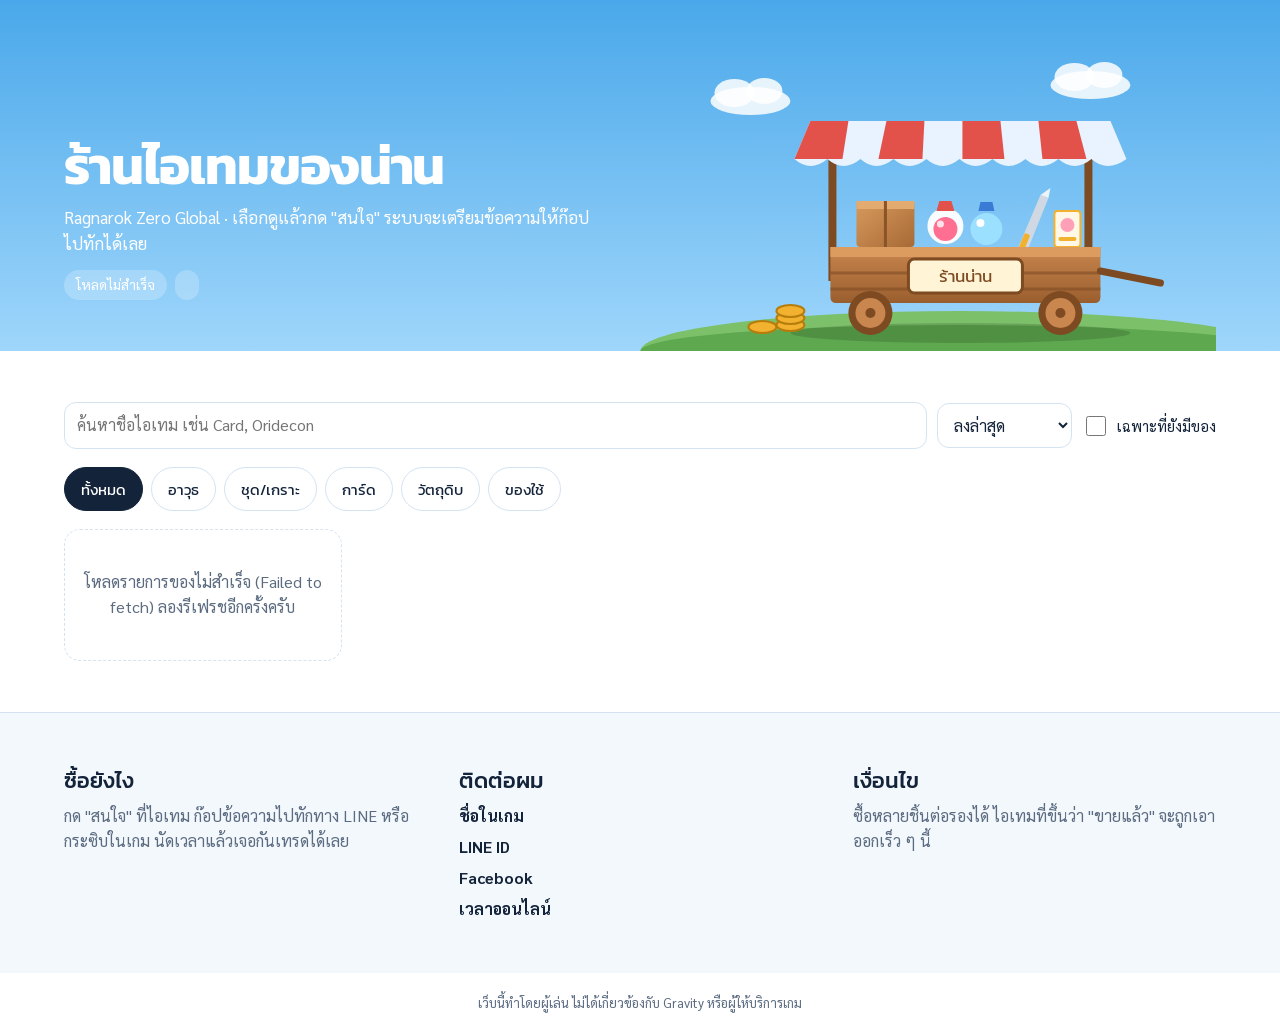
==== index.html @ 88887d54 "Add files via upload" ====
<!DOCTYPE html>
<html lang="th">
<head>
<meta charset="utf-8">
<meta name="viewport" content="width=device-width, initial-scale=1">
<title>ร้านไอเทม RO Zero</title>
<meta name="description" content="ร้านขายไอเทม Ragnarok Zero Global">
<link rel="preconnect" href="https://fonts.googleapis.com">
<link rel="preconnect" href="https://fonts.gstatic.com" crossorigin>
<link href="https://fonts.googleapis.com/css2?family=Kanit:wght@500;700&family=Sarabun:wght@400;600&display=swap" rel="stylesheet">
<link rel="stylesheet" href="style.css">
</head>
<body>
<header class="band hero">
  <div class="wrap">
    <div class="txt">
      <h1 id="shop-name">ร้านไอเทมของน่าน</h1>
      <p>Ragnarok Zero Global · เลือกดูแล้วกด "สนใจ" ระบบจะเตรียมข้อความให้ก๊อปไปทักได้เลย</p>
      <div class="meta"><span id="m-count">กำลังโหลด…</span><span id="m-upd"></span></div>
    </div>
    <div class="scene" aria-hidden="true">
      <svg viewBox="0 0 520 300" preserveAspectRatio="xMidYMax meet">
        <defs>
          <linearGradient id="gw" x1="0" y1="0" x2="0" y2="1"><stop offset="0" stop-color="#c9864e"/><stop offset="1" stop-color="#9a5e2e"/></linearGradient>
          <linearGradient id="gc" x1="0" y1="0" x2="1" y2="1"><stop offset="0" stop-color="#d79a5d"/><stop offset="1" stop-color="#a86a35"/></linearGradient>
          <g id="cloud"><ellipse cx="0" cy="0" rx="40" ry="14" fill="#fff" opacity=".85"/><ellipse cx="-16" cy="-8" rx="20" ry="14" fill="#fff" opacity=".85"/><ellipse cx="14" cy="-10" rx="18" ry="13" fill="#fff" opacity=".85"/></g>
        </defs>
        <use href="#cloud" x="90" y="50"/><use href="#cloud" x="430" y="34" transform="scale(1)"/>
        <ellipse cx="300" cy="300" rx="320" ry="40" fill="#7cc06a"/>
        <ellipse cx="300" cy="300" rx="320" ry="26" fill="#5ea94f"/>
        <ellipse cx="300" cy="282" rx="170" ry="10" fill="#000" opacity=".15"/>
        <!-- awning poles -->
        <rect x="168" y="70" width="8" height="160" fill="#7d4a22"/><rect x="424" y="70" width="8" height="160" fill="#7d4a22"/>
        <!-- awning -->
        <path d="M150 70 L450 70 L466 108 L134 108 Z" fill="#e8f3ff"/>
        <g fill="#e2524a"><path d="M150 70h38l-6 38h-48z"/><path d="M226 70h38l-2 38h-44z"/><path d="M302 70h38l4 38h-42z"/><path d="M378 70h38l10 38h-44z"/></g>
        <path d="M134 108 q16 14 33 0 q16 14 33 0 q16 14 33 0 q16 14 33 0 q16 14 33 0 q16 14 33 0 q16 14 33 0 q16 14 33 0 q16 14 33 0 q16 14 35 0" fill="#e8f3ff"/>
        <!-- goods -->
        <g class="bob">
          <rect x="196" y="150" width="58" height="46" rx="4" fill="url(#gc)"/><path d="M196 150h58v8h-58z" fill="#e3ab70"/><path d="M225 150v46" stroke="#8a5428" stroke-width="3"/>
          <circle cx="285" cy="175" r="18" fill="#ffffff" opacity=".95"/><path d="M276 160h18l-3 -10h-12z" fill="#e2524a"/><circle cx="285" cy="178" r="12" fill="#ff6f91"/><circle cx="280" cy="173" r="3.5" fill="#fff" opacity=".8"/>
          <circle cx="326" cy="178" r="16" fill="#9be0ff"/><circle cx="320" cy="172" r="4" fill="#fff"/><path d="M318 160h16l-2-9h-12z" fill="#3a7bd5"/>
          <path d="M358 196 l22 -52 l8 3 l-20 50z" fill="#cfd8e3"/><path d="M380 144 l8 3 l2 -10z" fill="#eef3f8"/><rect x="352" y="190" width="22" height="6" rx="2" fill="#f2b230" transform="rotate(-68 363 193)"/>
          <rect x="394" y="160" width="26" height="36" rx="3" fill="#fff8e6" stroke="#f2b230" stroke-width="2"/><circle cx="407" cy="174" r="7" fill="#ff9fb8"/><rect x="398" y="186" width="18" height="4" rx="2" fill="#f2b230"/>
        </g>
        <!-- cart body -->
        <path d="M170 196 H440 V246 Q440 252 434 252 H176 Q170 252 170 246 Z" fill="url(#gw)"/>
        <path d="M170 196 H440 V206 H170 Z" fill="#dc9b5f"/>
        <g stroke="#7d4a22" stroke-width="3" opacity=".55"><path d="M170 222H440"/><path d="M170 238H440"/></g>
        <!-- sign -->
        <rect x="248" y="208" width="114" height="34" rx="6" fill="#fff4d6" stroke="#7d4a22" stroke-width="3"/>
        <text x="305" y="231" text-anchor="middle" font-family="Kanit,sans-serif" font-size="17" fill="#7d4a22">ร้านน่าน</text>
        <!-- wheels -->
        <g><circle cx="210" cy="262" r="22" fill="#7d4a22"/><circle cx="210" cy="262" r="15" fill="#c9864e"/><circle cx="210" cy="262" r="5" fill="#7d4a22"/></g>
        <g><circle cx="400" cy="262" r="22" fill="#7d4a22"/><circle cx="400" cy="262" r="15" fill="#c9864e"/><circle cx="400" cy="262" r="5" fill="#7d4a22"/></g>
        <path d="M440 220 L500 232" stroke="#7d4a22" stroke-width="7" stroke-linecap="round"/>
        <!-- coins -->
        <g fill="#f2b230" stroke="#b77d0c" stroke-width="2"><ellipse cx="130" cy="274" rx="14" ry="6"/><ellipse cx="130" cy="267" rx="14" ry="6"/><ellipse cx="130" cy="260" rx="14" ry="6"/><ellipse cx="102" cy="276" rx="14" ry="6"/></g>
      </svg>
    </div>
  </div>
</header>

<main class="band">
  <div class="wrap">
    <div class="tools">
      <label for="q" class="vh">ค้นหาไอเทม</label>
      <input id="q" class="search" type="search" placeholder="ค้นหาชื่อไอเทม เช่น Card, Oridecon">
      <label for="sort" class="vh">เรียงลำดับ</label>
      <select id="sort">
        <option value="new">ลงล่าสุด</option>
        <option value="lo">ราคาต่ำ → สูง</option>
        <option value="hi">ราคาสูง → ต่ำ</option>
        <option value="az">ชื่อ A–Z</option>
      </select>
      <label style="display:flex;gap:8px;align-items:center;min-height:44px;font-size:15px"><input id="avail" type="checkbox" style="width:20px;height:20px;min-height:0"> เฉพาะที่ยังมีของ</label>
    </div>
    <div class="chips" id="chips" role="group" aria-label="หมวดหมู่"></div>
    <p class="count" id="count"></p>
    <div class="grid" id="grid"><div class="empty">กำลังโหลดรายการของ…</div></div>
    <p class="sample" id="sample-note" hidden>ตอนนี้แสดงข้อมูลตัวอย่าง (ยังไม่ได้เชื่อม Google Sheet)</p>
  </div>
</main>

<section class="band how">
  <div class="wrap">
    <div><h2>ซื้อยังไง</h2><p>กด "สนใจ" ที่ไอเทม ก๊อปข้อความไปทักทาง LINE หรือกระซิบในเกม นัดเวลาแล้วเจอกันเทรดได้เลย</p></div>
    <div><h2>ติดต่อผม</h2>
      <ul class="contact">
        <li><b>ชื่อในเกม</b> <span id="c-ign"></span></li>
        <li><b>LINE ID</b> <span id="c-line"></span></li>
        <li><b>Facebook</b> <span id="c-fb"></span></li>
        <li><b>เวลาออนไลน์</b> <span id="c-time"></span></li>
      </ul>
    </div>
    <div><h2>เงื่อนไข</h2><p>ซื้อหลายชิ้นต่อรองได้ ไอเทมที่ขึ้นว่า "ขายแล้ว" จะถูกเอาออกเร็ว ๆ นี้</p></div>
  </div>
</section>

<footer>เว็บนี้ทำโดยผู้เล่น ไม่ได้เกี่ยวข้องกับ Gravity หรือผู้ให้บริการเกม</footer>

<div class="dlg" id="dlg" role="dialog" aria-modal="true" aria-labelledby="d-title">
  <div class="box">
    <h2 id="d-title"></h2>
    <div class="price" id="d-price"></div>
    <label for="d-msg" style="display:block;margin-top:12px;font-size:15px">ข้อความสำหรับทักผู้ขาย</label>
    <textarea id="d-msg"></textarea>
    <p style="margin:0 0 14px;font-size:15px">ส่งไปที่ LINE ID <b id="d-line"></b> หรือกระซิบในเกมหา <b id="d-ign"></b></p>
    <div class="acts">
      <button class="btn ghost" id="d-close" type="button">ปิด</button>
      <button class="btn" id="d-copy" type="button">ก๊อปข้อความ</button>
    </div>
  </div>
</div>
<div class="dlg zoom" id="zoom" role="dialog" aria-label="รูปไอเทม"><img id="zoom-img" alt=""></div>

<script src="config.js"></script>
<script src="common.js"></script>
<script>
{
const { CATS, ICON, esc, fmt, fullName, catName, safeImg, api } = RO;
const SAMPLE = {
  shop: { name: "ร้านไอเทมของน่าน", ign: "NanMerchant", line: "nan.ro.shop", fb: "facebook.com/nan.ro.shop", time: "ทุกวัน 20:00–24:00" },
  items: [
    { id: "10", name: "Andre Card", cat: "card", price: 450000, cur: "z", qty: 1, status: "on", note: "ATK +20" },
    { id: "9", name: "Blade [4]", cat: "weapon", refine: 7, price: 120000, cur: "z", qty: 1, status: "on" },
    { id: "8", name: "Muffler [1]", cat: "armor", refine: 4, price: 95000, cur: "z", qty: 1, status: "on" },
    { id: "7", name: "Oridecon", cat: "mat", price: 22000, cur: "z", qty: 15, status: "on", note: "ราคาต่อชิ้น" },
    { id: "6", name: "White Potion", cat: "use", price: 1100, cur: "z", qty: 200, status: "on", note: "ขั้นต่ำ 50 ขวด" },
    { id: "5", name: "Thief Clothes [1]", cat: "armor", price: 80000, cur: "z", qty: 1, status: "sold" }
  ]
};
const $ = s => document.querySelector(s);
let ITEMS = [], SHOP = {}, cat = "all";

$("#chips").innerHTML = [["all", "ทั้งหมด"], ...CATS].map(([k, l]) => `<button type="button" class="chip" data-c="${k}" aria-pressed="${k === cat}">${l}</button>`).join("");

function fill(data) {
  SHOP = data.shop || {};
  ITEMS = (data.items || []).map(i => ({ ...i, id: String(i.id), price: Number(i.price) || 0, qty: Number(i.qty) || 0 }));
  if (SHOP.name) { $("#shop-name").textContent = SHOP.name; document.title = SHOP.name; }
  $("#c-ign").textContent = SHOP.ign || "–"; $("#c-line").textContent = SHOP.line || "–";
  $("#c-fb").textContent = SHOP.fb || "–"; $("#c-time").textContent = SHOP.time || "–";
  $("#m-count").textContent = ITEMS.filter(i => i.status === "on").length + " รายการพร้อมขาย";
  const last = ITEMS.map(i => i.added).filter(Boolean).sort().pop();
  $("#m-upd").textContent = last ? "อัปเดต " + new Date(last).toLocaleDateString("th-TH", { day: "numeric", month: "short", year: "numeric" }) : "";
  $("#m-upd").hidden = !last;
  render();
}

function render() {
  const q = $("#q").value.trim().toLowerCase(), av = $("#avail").checked, s = $("#sort").value;
  const list = ITEMS.filter(i => (cat === "all" || i.cat === cat) && (!av || i.status === "on") && (!q || (i.name + " " + (i.note || "")).toLowerCase().includes(q)));
  list.sort((a, b) => (a.status === "sold") - (b.status === "sold") || (s === "lo" ? a.price - b.price : s === "hi" ? b.price - a.price : s === "az" ? a.name.localeCompare(b.name) : (Number(b.id) || 0) - (Number(a.id) || 0)));
  $("#count").textContent = "แสดง " + list.length + " จาก " + ITEMS.length + " รายการ";
  $("#grid").innerHTML = list.length ? list.map(i => {
    const sold = i.status === "sold", img = safeImg(i.image);
    return `<article class="item${sold ? " sold" : ""}">
      <div class="ico">${ICON[i.cat] || ICON.use}</div>
      <h3>${esc(fullName(i))}</h3>
      <div class="sub">${esc(catName(i.cat))} · มี ${esc(i.qty)} ชิ้น</div>
      ${i.note ? `<p class="note">${esc(i.note)}</p>` : ""}
      ${img ? `<img class="shot" src="${esc(img)}" alt="รูปไอเทม ${esc(i.name)}" loading="lazy" data-zoom="${esc(img)}">` : ""}
      <div class="row"><span class="price">${esc(fmt(i.price, i.cur))}</span>${sold ? '<span class="tag">ขายแล้ว</span>' : `<button class="btn" type="button" data-id="${esc(i.id)}">สนใจ</button>`}</div>
    </article>`;
  }).join("") : `<div class="empty">${ITEMS.length ? "ไม่พบไอเทมที่ค้นหา ลองเปลี่ยนคำค้นหรือหมวดดูครับ" : "ตอนนี้ยังไม่มีของวางขาย แวะมาใหม่นะครับ"}</div>`;
}

const dlg = $("#dlg"), zoom = $("#zoom"); let lastFocus = null;
function openBuy(id) {
  const i = ITEMS.find(x => x.id === id); if (!i) return; lastFocus = document.activeElement;
  $("#d-title").textContent = fullName(i); $("#d-price").textContent = fmt(i.price, i.cur);
  $("#d-msg").value = `สวัสดีครับ สนใจ ${fullName(i)} ราคา ${fmt(i.price, i.cur)} ยังมีอยู่ไหมครับ สะดวกเทรดตอนไหนครับ`;
  $("#d-line").textContent = SHOP.line || "–"; $("#d-ign").textContent = SHOP.ign || "–"; $("#d-copy").textContent = "ก๊อปข้อความ";
  dlg.classList.add("open"); $("#d-copy").focus();
}
function closeAll() { dlg.classList.remove("open"); zoom.classList.remove("open"); lastFocus && lastFocus.focus(); }

$("#chips").addEventListener("click", e => { const b = e.target.closest(".chip"); if (!b) return; cat = b.dataset.c; document.querySelectorAll(".chip").forEach(c => c.setAttribute("aria-pressed", c === b)); render(); });
$("#grid").addEventListener("click", e => {
  const b = e.target.closest("[data-id]"); if (b) return openBuy(b.dataset.id);
  const z = e.target.closest("[data-zoom]"); if (z) { lastFocus = z; $("#zoom-img").src = z.dataset.zoom; zoom.classList.add("open"); }
});
$("#q").addEventListener("input", render); $("#sort").addEventListener("change", render); $("#avail").addEventListener("change", render);
$("#d-close").addEventListener("click", closeAll);
[dlg, zoom].forEach(d => d.addEventListener("click", e => { if (e.target === d || d === zoom) closeAll(); }));
document.addEventListener("keydown", e => { if (e.key === "Escape") closeAll(); });
$("#d-copy").addEventListener("click", async () => { const t = $("#d-msg"); try { await navigator.clipboard.writeText(t.value); $("#d-copy").textContent = "ก๊อปแล้ว ✓"; } catch (_) { t.select(); $("#d-copy").textContent = "กด Ctrl+C เพื่อก๊อป"; } });

if (!window.API_URL) { $("#sample-note").hidden = false; fill(SAMPLE); }
else api().then(fill).catch(err => {
  $("#m-count").textContent = "โหลดไม่สำเร็จ";
  $("#grid").innerHTML = `<div class="empty">โหลดรายการของไม่สำเร็จ (${esc(err.message)}) ลองรีเฟรชอีกครั้งครับ</div>`;
});
}
</script>
</body>
</html>
---- style.css ----
/* VOICE everyday, a friendly player's shop
   IDEA a merchant's vending cart in town: sign board, crates of goods, price tags
   PICTURE sky band with a drawn merchant cart; the item list is the main content
   COLOUR sky blue field, white surface, deep navy ink, sunflower gold accent for prices
   TYPE Kanit display + Sarabun text (Thai)
   LAYOUT laptop: band with title left + cart scene; list grid beneath. phone: stacked */
:root{color-scheme:light dark;--bg:light-dark(#ffffff,#0d1a2b);--ink:light-dark(#13233a,#eaf2fb);--soft:light-dark(#5b6b80,#9fb2c8);--sky:light-dark(#4aa8ea,#173a5c);--sky2:light-dark(#9fd6fb,#24547f);--card:light-dark(#f3f8fd,#132539);--line:light-dark(#d5e3f1,#24405e);--gold:#f2b230;--gold-ink:light-dark(#8a5a00,#ffd27a);--sold:light-dark(#c9d3de,#3a4b60);--ok:light-dark(#137a3a,#6fdc98);--bad:light-dark(#b3261e,#ff8a80)}
*{box-sizing:border-box;min-width:0}
html,body{margin:0}
body{background:var(--bg);color:var(--ink);font:16px/1.55 Sarabun,"Noto Sans Thai",system-ui,sans-serif;overflow-x:clip}
h1,h2,h3,.btn,.chip{font-family:Kanit,Sarabun,system-ui,sans-serif}
img{max-width:100%}
.vh{position:absolute;left:-9999px}
.band{padding-block:clamp(24px,4vw,56px);padding-left:max(5vw,16px);padding-right:max(5vw,16px)}
.wrap{max-width:1240px;margin:0 auto}
.hero{background:linear-gradient(var(--sky),var(--sky2));color:#fff;padding-bottom:0}
.hero .wrap{display:grid;grid-template-columns:minmax(0,1fr) minmax(0,1.1fr);gap:24px;align-items:end}
.hero h1{font-size:clamp(34px,5vw,52px);line-height:1.05;letter-spacing:-.02em;margin:0 0 10px;text-wrap:balance}
.hero p{margin:0 0 8px;font-size:17px;max-width:34em}
.hero .txt{padding-bottom:clamp(24px,4vw,56px)}
.meta{display:flex;flex-wrap:wrap;gap:8px;margin-top:14px}
.meta span{background:rgb(255 255 255/.22);border-radius:999px;padding:4px 12px;font-size:14px;white-space:nowrap}
.scene{position:relative;height:clamp(200px,26vw,300px)}
.scene svg{position:absolute;inset:0;width:100%;height:100%}
.tools{display:flex;flex-wrap:wrap;gap:10px;align-items:center;margin-bottom:18px}
input,select,textarea{font:inherit;font-size:16px;padding:10px 12px;border:1.5px solid var(--line);border-radius:12px;background:var(--bg);color:var(--ink);min-height:44px}
.search{flex:1 1 240px}
input:focus,select:focus,textarea:focus,.chip:focus-visible,.btn:focus-visible{outline:3px solid var(--gold);outline-offset:2px}
.chips{display:flex;flex-wrap:wrap;gap:8px;margin-bottom:18px}
.chip{border:1.5px solid var(--line);background:var(--bg);color:var(--ink);border-radius:999px;padding:8px 16px;font-size:15px;min-height:44px;cursor:pointer}
.chip:hover{border-color:var(--sky)}
.chip[aria-pressed=true]{background:var(--ink);color:var(--bg);border-color:var(--ink)}
.count{color:var(--soft);font-size:14px;margin:0 0 12px}
.grid{display:grid;grid-template-columns:repeat(auto-fill,minmax(250px,1fr));gap:14px}
.item{background:var(--card);border:1px solid var(--line);border-radius:16px;padding:16px;display:grid;grid-template-columns:56px minmax(0,1fr);gap:4px 14px;align-content:start}
.item.sold{opacity:.6}
.ico{grid-row:span 2;width:56px;height:56px;border-radius:14px;background:var(--bg);border:1px solid var(--line);display:grid;place-items:center;overflow:hidden}
.ico svg{width:38px;height:38px}
.shot{grid-column:1/-1;margin-top:8px;border-radius:10px;border:1px solid var(--line);background:#000;max-height:220px;width:100%;object-fit:contain;cursor:zoom-in}
.item h3{margin:0;font-size:18px;line-height:1.25;font-weight:500}
.item .sub{font-size:14px;color:var(--soft)}
.item .note{grid-column:1/-1;font-size:15px;margin:6px 0 0}
.row{grid-column:1/-1;display:flex;flex-wrap:wrap;justify-content:space-between;align-items:center;gap:10px;margin-top:10px;padding-top:12px;border-top:1px dashed var(--line)}
.price{font-family:Kanit,sans-serif;font-weight:700;font-size:22px;color:var(--gold-ink);white-space:nowrap}
.tag{font-size:13px;border-radius:6px;padding:2px 8px;background:var(--sold);color:var(--ink);white-space:nowrap}
.btn{font-size:15px;border:0;border-radius:12px;padding:10px 16px;min-height:44px;background:var(--gold);color:#2a1a00;cursor:pointer;font-weight:500}
.btn:hover{filter:brightness(1.06)}
.btn:disabled{background:var(--sold);cursor:default;color:var(--soft)}
.btn.ghost{background:transparent;border:1.5px solid var(--line);color:var(--ink)}
.btn.small{min-height:36px;padding:6px 12px;font-size:14px}
.empty{padding:40px 16px;text-align:center;color:var(--soft);border:1.5px dashed var(--line);border-radius:16px}
.how{background:var(--card);border-top:1px solid var(--line)}
.how .wrap{display:grid;grid-template-columns:repeat(auto-fit,minmax(220px,1fr));gap:20px 32px}
.how h2{font-size:22px;margin:0 0 6px;font-weight:500}
.how p{margin:0;color:var(--soft)}
.contact{display:grid;gap:6px;margin:0;padding:0;list-style:none}
.contact b{display:inline-block;min-width:6.5em}
footer{padding:20px max(5vw,16px);font-size:13px;color:var(--soft);text-align:center}
.dlg{position:fixed;inset:0;background:rgb(5 15 30/.6);display:none;place-items:center;padding:16px;z-index:9}
.dlg.open{display:grid}
.box{background:var(--bg);color:var(--ink);border-radius:18px;max-width:440px;width:100%;padding:22px;box-shadow:0 10px 30px rgb(0 0 0/.25);max-height:92vh;overflow:auto}
.box h2{margin:0 0 4px;font-size:24px;font-weight:500}
.box textarea{width:100%;background:var(--card);resize:vertical;min-height:84px;margin:12px 0}
.acts{display:flex;flex-wrap:wrap;gap:10px;justify-content:flex-end}
.sample{font-size:13px;color:var(--soft);margin:14px 0 0}
.zoom img{max-width:min(92vw,900px);max-height:88vh;border-radius:12px}
@media(max-width:700px){.hero .wrap{grid-template-columns:minmax(0,1fr)}.hero .txt{padding-bottom:0}.scene{height:190px}}
@media(prefers-reduced-motion:no-preference){.bob{animation:bob 3s ease-in-out infinite}@keyframes bob{50%{transform:translateY(-5px)}}}
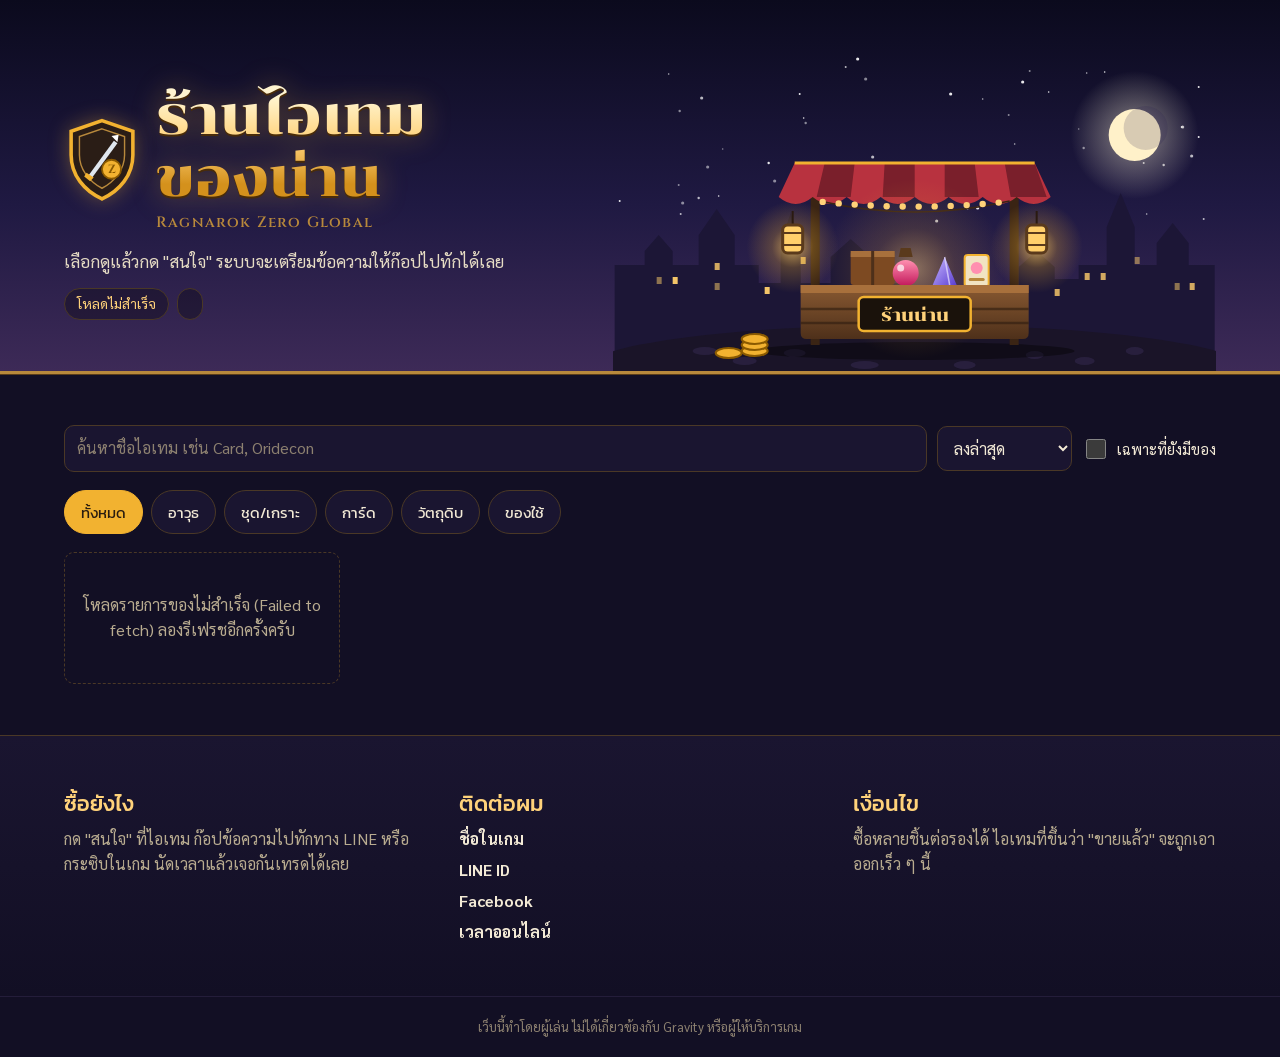
==== commit 3d4c5aba: "Add files via upload" ====
--- a/index.html
+++ b/index.html
@@ -7,55 +7,58 @@
 <meta name="description" content="ร้านขายไอเทม Ragnarok Zero Global">
 <link rel="preconnect" href="https://fonts.googleapis.com">
 <link rel="preconnect" href="https://fonts.gstatic.com" crossorigin>
-<link href="https://fonts.googleapis.com/css2?family=Kanit:wght@500;700&family=Sarabun:wght@400;600&display=swap" rel="stylesheet">
+<link href="https://fonts.googleapis.com/css2?family=Chonburi&family=Cinzel:wght@600;700&family=Kanit:wght@500;700&family=Sarabun:wght@400;600&display=swap" rel="stylesheet">
 <link rel="stylesheet" href="style.css">
 </head>
 <body>
 <header class="band hero">
   <div class="wrap">
     <div class="txt">
-      <h1 id="shop-name">ร้านไอเทมของน่าน</h1>
-      <p>Ragnarok Zero Global · เลือกดูแล้วกด "สนใจ" ระบบจะเตรียมข้อความให้ก๊อปไปทักได้เลย</p>
+      <div class="logo">
+        <svg class="crest" viewBox="0 0 64 72" aria-hidden="true"><path d="M32 3l26 9v20c0 17-11 30-26 37C17 62 6 49 6 32V12z" fill="#2a1d16" stroke="#f2b230" stroke-width="3"/><path d="M32 10l19 6.5V32c0 12-8 22-19 28-11-6-19-16-19-28V16.5z" fill="none" stroke="#b8893c" stroke-width="1.2"/><path d="M20 50l22-30 3 2-22 30z" fill="#dfe6ee"/><path d="M40 16l6-1-1 6z" fill="#fff"/><path d="M19 47l6 4-3 3-5-4z" fill="#f2b230"/><circle cx="40" cy="44" r="8" fill="#f2b230" stroke="#8a5a00" stroke-width="1.5"/><text x="40" y="47.5" text-anchor="middle" font-size="10" font-family="Cinzel,serif" font-weight="700" fill="#8a5a00">Z</text></svg>
+        <div><h1 id="shop-name">ร้านไอเทมของน่าน</h1><div class="sublogo">Ragnarok Zero Global</div></div>
+      </div>
+      <p>เลือกดูแล้วกด "สนใจ" ระบบจะเตรียมข้อความให้ก๊อปไปทักได้เลย</p>
       <div class="meta"><span id="m-count">กำลังโหลด…</span><span id="m-upd"></span></div>
     </div>
     <div class="scene" aria-hidden="true">
-      <svg viewBox="0 0 520 300" preserveAspectRatio="xMidYMax meet">
+      <svg viewBox="0 0 600 320" preserveAspectRatio="xMidYMax meet">
         <defs>
-          <linearGradient id="gw" x1="0" y1="0" x2="0" y2="1"><stop offset="0" stop-color="#c9864e"/><stop offset="1" stop-color="#9a5e2e"/></linearGradient>
-          <linearGradient id="gc" x1="0" y1="0" x2="1" y2="1"><stop offset="0" stop-color="#d79a5d"/><stop offset="1" stop-color="#a86a35"/></linearGradient>
-          <g id="cloud"><ellipse cx="0" cy="0" rx="40" ry="14" fill="#fff" opacity=".85"/><ellipse cx="-16" cy="-8" rx="20" ry="14" fill="#fff" opacity=".85"/><ellipse cx="14" cy="-10" rx="18" ry="13" fill="#fff" opacity=".85"/></g>
+          <radialGradient id="glow"><stop offset="0" stop-color="#ffd27a" stop-opacity=".75"/><stop offset=".45" stop-color="#f2b230" stop-opacity=".25"/><stop offset="1" stop-color="#f2b230" stop-opacity="0"/></radialGradient>
+          <radialGradient id="moonglow"><stop offset="0" stop-color="#fff6d8" stop-opacity=".5"/><stop offset="1" stop-color="#fff6d8" stop-opacity="0"/></radialGradient>
+          <linearGradient id="wood" x1="0" y1="0" x2="0" y2="1"><stop offset="0" stop-color="#8a5a32"/><stop offset="1" stop-color="#4e301a"/></linearGradient>
+          <linearGradient id="potion" x1="0" y1="0" x2="0" y2="1"><stop offset="0" stop-color="#ff8fb0"/><stop offset="1" stop-color="#c2185b"/></linearGradient>
+          <linearGradient id="gem" x1="0" y1="0" x2="1" y2="1"><stop offset="0" stop-color="#c9b8ff"/><stop offset="1" stop-color="#5b3fd1"/></linearGradient>
         </defs>
-        <use href="#cloud" x="90" y="50"/><use href="#cloud" x="430" y="34" transform="scale(1)"/>
-        <ellipse cx="300" cy="300" rx="320" ry="40" fill="#7cc06a"/>
-        <ellipse cx="300" cy="300" rx="320" ry="26" fill="#5ea94f"/>
-        <ellipse cx="300" cy="282" rx="170" ry="10" fill="#000" opacity=".15"/>
-        <!-- awning poles -->
-        <rect x="168" y="70" width="8" height="160" fill="#7d4a22"/><rect x="424" y="70" width="8" height="160" fill="#7d4a22"/>
-        <!-- awning -->
-        <path d="M150 70 L450 70 L466 108 L134 108 Z" fill="#e8f3ff"/>
-        <g fill="#e2524a"><path d="M150 70h38l-6 38h-48z"/><path d="M226 70h38l-2 38h-44z"/><path d="M302 70h38l4 38h-42z"/><path d="M378 70h38l10 38h-44z"/></g>
-        <path d="M134 108 q16 14 33 0 q16 14 33 0 q16 14 33 0 q16 14 33 0 q16 14 33 0 q16 14 33 0 q16 14 33 0 q16 14 33 0 q16 14 33 0 q16 14 35 0" fill="#e8f3ff"/>
-        <!-- goods -->
-        <g class="bob">
-          <rect x="196" y="150" width="58" height="46" rx="4" fill="url(#gc)"/><path d="M196 150h58v8h-58z" fill="#e3ab70"/><path d="M225 150v46" stroke="#8a5428" stroke-width="3"/>
-          <circle cx="285" cy="175" r="18" fill="#ffffff" opacity=".95"/><path d="M276 160h18l-3 -10h-12z" fill="#e2524a"/><circle cx="285" cy="178" r="12" fill="#ff6f91"/><circle cx="280" cy="173" r="3.5" fill="#fff" opacity=".8"/>
-          <circle cx="326" cy="178" r="16" fill="#9be0ff"/><circle cx="320" cy="172" r="4" fill="#fff"/><path d="M318 160h16l-2-9h-12z" fill="#3a7bd5"/>
-          <path d="M358 196 l22 -52 l8 3 l-20 50z" fill="#cfd8e3"/><path d="M380 144 l8 3 l2 -10z" fill="#eef3f8"/><rect x="352" y="190" width="22" height="6" rx="2" fill="#f2b230" transform="rotate(-68 363 193)"/>
-          <rect x="394" y="160" width="26" height="36" rx="3" fill="#fff8e6" stroke="#f2b230" stroke-width="2"/><circle cx="407" cy="174" r="7" fill="#ff9fb8"/><rect x="398" y="186" width="18" height="4" rx="2" fill="#f2b230"/>
-        </g>
-        <!-- cart body -->
-        <path d="M170 196 H440 V246 Q440 252 434 252 H176 Q170 252 170 246 Z" fill="url(#gw)"/>
-        <path d="M170 196 H440 V206 H170 Z" fill="#dc9b5f"/>
-        <g stroke="#7d4a22" stroke-width="3" opacity=".55"><path d="M170 222H440"/><path d="M170 238H440"/></g>
-        <!-- sign -->
-        <rect x="248" y="208" width="114" height="34" rx="6" fill="#fff4d6" stroke="#7d4a22" stroke-width="3"/>
-        <text x="305" y="231" text-anchor="middle" font-family="Kanit,sans-serif" font-size="17" fill="#7d4a22">ร้านน่าน</text>
-        <!-- wheels -->
-        <g><circle cx="210" cy="262" r="22" fill="#7d4a22"/><circle cx="210" cy="262" r="15" fill="#c9864e"/><circle cx="210" cy="262" r="5" fill="#7d4a22"/></g>
-        <g><circle cx="400" cy="262" r="22" fill="#7d4a22"/><circle cx="400" cy="262" r="15" fill="#c9864e"/><circle cx="400" cy="262" r="5" fill="#7d4a22"/></g>
-        <path d="M440 220 L500 232" stroke="#7d4a22" stroke-width="7" stroke-linecap="round"/>
-        <!-- coins -->
-        <g fill="#f2b230" stroke="#b77d0c" stroke-width="2"><ellipse cx="130" cy="274" rx="14" ry="6"/><ellipse cx="130" cy="267" rx="14" ry="6"/><ellipse cx="130" cy="260" rx="14" ry="6"/><ellipse cx="102" cy="276" rx="14" ry="6"/></g>
+        <circle cx="336" cy="43" r="1.6" fill="#fff" opacity="0.9"/><circle cx="54" cy="23" r="0.8" fill="#fff" opacity="0.7"/><circle cx="64" cy="134" r="1" fill="#fff" opacity="0.5"/><circle cx="93" cy="116" r="1.6" fill="#fff" opacity="0.5"/><circle cx="251" cy="28" r="1.6" fill="#fff" opacity="0.5"/><circle cx="584" cy="36" r="1" fill="#fff" opacity="0.9"/><circle cx="68" cy="152" r="1.6" fill="#fff" opacity="0.5"/><circle cx="231" cy="16" r="1" fill="#fff" opacity="0.7"/><circle cx="434" cy="41" r="0.8" fill="#fff" opacity="0.9"/><circle cx="320" cy="148" r="1" fill="#fff" opacity="0.5"/><circle cx="589" cy="168" r="1" fill="#fff" opacity="0.7"/><circle cx="104" cy="145" r="0.8" fill="#fff" opacity="0.9"/><circle cx="66" cy="163" r="1" fill="#fff" opacity="0.7"/><circle cx="549" cy="114" r="1.2" fill="#fff" opacity="0.7"/><circle cx="469" cy="97" r="1.2" fill="#fff" opacity="0.5"/><circle cx="189" cy="67" r="0.8" fill="#fff" opacity="0.9"/><circle cx="312" cy="139" r="1.6" fill="#fff" opacity="0.7"/><circle cx="464" cy="78" r="0.8" fill="#fff" opacity="0.5"/><circle cx="529" cy="112" r="1" fill="#fff" opacity="0.7"/><circle cx="160" cy="130" r="1.6" fill="#fff" opacity="0.5"/><circle cx="84" cy="147" r="1.2" fill="#fff" opacity="0.7"/><circle cx="363" cy="157" r="1.6" fill="#fff" opacity="0.9"/><circle cx="472" cy="22" r="0.8" fill="#fff" opacity="0.7"/><circle cx="490" cy="21" r="0.8" fill="#fff" opacity="0.9"/><circle cx="322" cy="170" r="1.6" fill="#fff" opacity="0.7"/><circle cx="400" cy="93" r="0.8" fill="#fff" opacity="0.7"/><circle cx="368" cy="48" r="0.8" fill="#fff" opacity="0.7"/><circle cx="65" cy="60" r="1.2" fill="#fff" opacity="0.5"/><circle cx="258" cy="106" r="1.6" fill="#fff" opacity="0.7"/><circle cx="87" cy="47" r="1.6" fill="#fff" opacity="0.7"/><circle cx="567" cy="76" r="1" fill="#fff" opacity="0.7"/><circle cx="568" cy="76" r="1.6" fill="#fff" opacity="0.7"/><circle cx="394" cy="64" r="1" fill="#fff" opacity="0.5"/><circle cx="185" cy="43" r="1" fill="#fff" opacity="0.9"/><circle cx="243" cy="8" r="1.6" fill="#fff" opacity="0.9"/><circle cx="191" cy="72" r="1.2" fill="#fff" opacity="0.5"/><circle cx="154" cy="112" r="1.2" fill="#fff" opacity="0.9"/><circle cx="584" cy="86" r="1" fill="#fff" opacity="0.9"/><circle cx="532" cy="163" r="0.8" fill="#fff" opacity="0.7"/><circle cx="577" cy="105" r="1.6" fill="#fff" opacity="0.7"/><circle cx="408" cy="31" r="1.6" fill="#fff" opacity="0.9"/><circle cx="415" cy="20" r="1" fill="#fff" opacity="0.5"/><circle cx="218" cy="117" r="1" fill="#fff" opacity="0.5"/><circle cx="353" cy="158" r="0.8" fill="#fff" opacity="0.5"/><circle cx="5" cy="150" r="1" fill="#fff" opacity="0.9"/><circle cx="108" cy="98" r="0.8" fill="#fff" opacity="0.5"/>
+        <circle cx="520" cy="84" r="64" fill="url(#moonglow)"/>
+        <circle cx="520" cy="84" r="26" fill="#fff1c9"/><circle cx="531" cy="77" r="22" fill="#2a2050" opacity=".18"/>
+        <path d="M0 250 V214 h30 v-14 l14-16 14 16 v14 h26 v-30 l18-26 18 26 v30 h24 v18 h22 v-40 l10-30 10 30 v40 h30 v-26 l20-18 20 18 v26 h40 V320 H0z" fill="#1c1636"/>
+        <path d="M600 250 V214 h-26 v-22 l-16-20 -16 20 v22 h-22 v-38 l-14-34 -14 34 v38 h-28 v14 h-24 v-12 l-18-16 -18 16 v30 V320 H600z" fill="#1c1636"/>
+        <rect x="42" y="226" width="5" height="7" fill="#ffcf6b" opacity="0.5"/><rect x="58" y="226" width="5" height="7" fill="#ffcf6b" opacity="0.95"/><rect x="100" y="212" width="5" height="7" fill="#ffcf6b" opacity="0.8"/><rect x="100" y="232" width="5" height="7" fill="#ffcf6b" opacity="0.5"/><rect x="150" y="236" width="5" height="7" fill="#ffcf6b" opacity="0.95"/><rect x="186" y="206" width="5" height="7" fill="#ffcf6b" opacity="0.8"/><rect x="198" y="206" width="5" height="7" fill="#ffcf6b" opacity="0.8"/><rect x="250" y="230" width="5" height="7" fill="#ffcf6b" opacity="0.95"/><rect x="470" y="222" width="5" height="7" fill="#ffcf6b" opacity="0.8"/><rect x="486" y="222" width="5" height="7" fill="#ffcf6b" opacity="0.8"/><rect x="520" y="206" width="5" height="7" fill="#ffcf6b" opacity="0.5"/><rect x="560" y="232" width="5" height="7" fill="#ffcf6b" opacity="0.5"/><rect x="575" y="232" width="5" height="7" fill="#ffcf6b" opacity="0.8"/><rect x="440" y="238" width="5" height="7" fill="#ffcf6b" opacity="0.8"/>
+        <ellipse cx="300" cy="318" rx="330" ry="44" fill="#1a1428"/>
+        <g fill="#2a2140" opacity=".9"><ellipse cx="90" cy="300" rx="12" ry="4"/><ellipse cx="130" cy="310" rx="12" ry="4"/><ellipse cx="180" cy="302" rx="11" ry="4"/><ellipse cx="420" cy="304" rx="9" ry="4"/><ellipse cx="470" cy="310" rx="10" ry="4"/><ellipse cx="520" cy="300" rx="9" ry="4"/><ellipse cx="250" cy="314" rx="14" ry="4"/><ellipse cx="350" cy="314" rx="11" ry="4"/></g>
+        <ellipse cx="300" cy="300" rx="160" ry="9" fill="#000" opacity=".4"/>
+        <rect x="196" y="112" width="9" height="182" fill="#3a2414"/><rect x="395" y="112" width="9" height="182" fill="#3a2414"/>
+        <path d="M180 112 L420 112 L436 146 L164 146 Z" fill="#b8323f"/>
+        <g fill="#7a1f2b"><path d="M210 112h30l-4 34h-34z"/><path d="M270 112h30v34h-32z"/><path d="M330 112h30l4 34h-34z"/><path d="M390 112h30l12 34h-36z"/></g>
+        <path d="M164 146 q17 14 34 0 q17 14 34 0 q17 14 34 0 q17 14 34 0 q17 14 34 0 q17 14 34 0 q17 14 34 0 q17 14 34 0" fill="#b8323f"/>
+        <path d="M180 112 L420 112" stroke="#f2b230" stroke-width="3"/>
+        <path d="M205 150 Q300 172 395 150" fill="none" stroke="#3a2414" stroke-width="1.5"/>
+        <circle cx="208" cy="150.9" r="3.2" fill="#ffd27a"/><circle cx="224" cy="152.4" r="3.2" fill="#ffd27a"/><circle cx="240" cy="153.6" r="3.2" fill="#ffd27a"/><circle cx="256" cy="154.5" r="3.2" fill="#ffd27a"/><circle cx="272" cy="155.2" r="3.2" fill="#ffd27a"/><circle cx="288" cy="155.5" r="3.2" fill="#ffd27a"/><circle cx="304" cy="155.6" r="3.2" fill="#ffd27a"/><circle cx="320" cy="155.4" r="3.2" fill="#ffd27a"/><circle cx="336" cy="154.9" r="3.2" fill="#ffd27a"/><circle cx="352" cy="154.1" r="3.2" fill="#ffd27a"/><circle cx="368" cy="153.0" r="3.2" fill="#ffd27a"/><circle cx="384" cy="151.6" r="3.2" fill="#ffd27a"/>
+        <g class="flick"><circle cx="178" cy="196" r="46" fill="url(#glow)"/><circle cx="422" cy="196" r="46" fill="url(#glow)"/><circle cx="300" cy="218" r="90" fill="url(#glow)" opacity=".6"/></g>
+        <g><path d="M178 160v14" stroke="#2a1a10" stroke-width="2"/><rect x="168" y="174" width="20" height="28" rx="5" fill="#ffcf6b" stroke="#5a3a1c" stroke-width="3"/><path d="M168 182h20M168 194h20" stroke="#5a3a1c" stroke-width="2"/></g>
+        <g><path d="M422 160v14" stroke="#2a1a10" stroke-width="2"/><rect x="412" y="174" width="20" height="28" rx="5" fill="#ffcf6b" stroke="#5a3a1c" stroke-width="3"/><path d="M412 182h20M412 194h20" stroke="#5a3a1c" stroke-width="2"/></g>
+        <rect x="236" y="200" width="44" height="34" rx="3" fill="#7d4a22"/><path d="M236 200h44v6h-44z" fill="#a8703c"/><path d="M258 200v34" stroke="#4e301a" stroke-width="3"/>
+        <path d="M284 206h14l-2-9h-10z" fill="#5a3a1c"/><circle cx="291" cy="222" r="13" fill="url(#potion)"/><circle cx="286" cy="217" r="3.5" fill="#fff" opacity=".7"/>
+        <path d="M318 234 l12-28 l12 28z" fill="url(#gem)"/><path d="M330 206 l5 28" stroke="#e8e0ff" stroke-width="1.5" opacity=".7"/>
+        <rect x="350" y="204" width="24" height="32" rx="3" fill="#f1e3c2" stroke="#f2b230" stroke-width="2"/><circle cx="362" cy="217" r="6" fill="#ff8fb0"/><rect x="354" y="227" width="16" height="3" rx="1.5" fill="#b8893c"/>
+        <path d="M186 234 H414 V282 Q414 288 408 288 H192 Q186 288 186 282 Z" fill="url(#wood)"/>
+        <path d="M186 234 H414 V242 H186 Z" fill="#a8703c"/>
+        <g stroke="#2e1c0f" stroke-width="2.5" opacity=".6"><path d="M186 258H414"/><path d="M186 272H414"/></g>
+        <rect x="244" y="246" width="112" height="34" rx="5" fill="#1a120b" stroke="#f2b230" stroke-width="2.5"/>
+        <text x="300" y="270" text-anchor="middle" font-family="Chonburi,Kanit,serif" font-size="17" fill="#ffd27a">ร้านน่าน</text>
+        <g fill="#f2b230" stroke="#8a5a00" stroke-width="2"><ellipse cx="140" cy="300" rx="13" ry="5"/><ellipse cx="140" cy="294" rx="13" ry="5"/><ellipse cx="140" cy="288" rx="13" ry="5"/><ellipse cx="114" cy="302" rx="13" ry="5"/></g>
       </svg>
     </div>
   </div>
--- a/style.css
+++ b/style.css
@@ -1,10 +1,10 @@
-/* VOICE everyday, a friendly player's shop
-   IDEA a merchant's vending cart in town: sign board, crates of goods, price tags
-   PICTURE sky band with a drawn merchant cart; the item list is the main content
-   COLOUR sky blue field, white surface, deep navy ink, sunflower gold accent for prices
-   TYPE Kanit display + Sarabun text (Thai)
-   LAYOUT laptop: band with title left + cart scene; list grid beneath. phone: stacked */
-:root{color-scheme:light dark;--bg:light-dark(#ffffff,#0d1a2b);--ink:light-dark(#13233a,#eaf2fb);--soft:light-dark(#5b6b80,#9fb2c8);--sky:light-dark(#4aa8ea,#173a5c);--sky2:light-dark(#9fd6fb,#24547f);--card:light-dark(#f3f8fd,#132539);--line:light-dark(#d5e3f1,#24405e);--gold:#f2b230;--gold-ink:light-dark(#8a5a00,#ffd27a);--sold:light-dark(#c9d3de,#3a4b60);--ok:light-dark(#137a3a,#6fdc98);--bad:light-dark(#b3261e,#ff8a80)}
+/* VOICE everyday shop, told as an old fantasy town at night
+   IDEA a night market stall under lanterns; each item card is a carved wooden game window with a gold frame
+   PICTURE moonlit town skyline + lantern-lit merchant stall in the header band
+   COLOUR deep indigo night, warm wood, lantern gold, parchment for text and the buy dialog
+   TYPE Chonburi (shop name) + Cinzel (Latin subtitle) + Kanit labels + Sarabun text
+   LAYOUT laptop: crest + name left, stall scene right; card grid beneath. phone: stacked */
+:root{color-scheme:dark;--bg:#120f24;--bg2:#1a1530;--ink:#f3ead6;--soft:#b9ac90;--sky:#2a2050;--card:#241a14;--wood1:#2d2019;--wood2:#1f1610;--line:#4a3826;--frame:#b8893c;--gold:#f2b230;--gold-ink:#ffd27a;--sold:#3a3142;--ok:#7ee0a0;--bad:#ff8a80;--parch:#f1e3c2;--parch-ink:#2a1d10}
 *{box-sizing:border-box;min-width:0}
 html,body{margin:0}
 body{background:var(--bg);color:var(--ink);font:16px/1.55 Sarabun,"Noto Sans Thai",system-ui,sans-serif;overflow-x:clip}
@@ -13,56 +13,76 @@
 .vh{position:absolute;left:-9999px}
 .band{padding-block:clamp(24px,4vw,56px);padding-left:max(5vw,16px);padding-right:max(5vw,16px)}
 .wrap{max-width:1240px;margin:0 auto}
-.hero{background:linear-gradient(var(--sky),var(--sky2));color:#fff;padding-bottom:0}
-.hero .wrap{display:grid;grid-template-columns:minmax(0,1fr) minmax(0,1.1fr);gap:24px;align-items:end}
-.hero h1{font-size:clamp(34px,5vw,52px);line-height:1.05;letter-spacing:-.02em;margin:0 0 10px;text-wrap:balance}
-.hero p{margin:0 0 8px;font-size:17px;max-width:34em}
+
+/* ----- header ----- */
+.hero{background:linear-gradient(#0b0a1d 0%,#1f1942 55%,#3d2a57 100%);color:var(--ink);padding-bottom:0;border-bottom:3px solid var(--frame);box-shadow:0 1px 0 #5a3d1a}
+.hero .wrap{display:grid;grid-template-columns:minmax(0,1fr) minmax(0,1.15fr);gap:24px;align-items:end}
 .hero .txt{padding-bottom:clamp(24px,4vw,56px)}
+.logo{display:flex;align-items:center;gap:16px;margin-bottom:14px}
+.crest{width:clamp(56px,7vw,76px);height:auto;flex:none;filter:drop-shadow(0 0 10px rgb(242 178 48/.35))}
+.hero h1{font-family:Chonburi,Kanit,serif;font-weight:400;font-size:clamp(34px,5vw,54px);line-height:1.15;letter-spacing:0;margin:0;text-wrap:balance;background:linear-gradient(180deg,#fff4cf 10%,#ffd27a 45%,#d4911c 80%);-webkit-background-clip:text;background-clip:text;color:transparent;filter:drop-shadow(0 2px 0 #4a2c08) drop-shadow(0 0 14px rgb(242 178 48/.35))}
+.sublogo{font-family:Cinzel,serif;font-weight:600;font-size:15px;color:var(--frame);letter-spacing:.08em;margin-top:2px}
+.hero p{margin:0 0 8px;font-size:17px;max-width:34em;color:#e6dcc4}
 .meta{display:flex;flex-wrap:wrap;gap:8px;margin-top:14px}
-.meta span{background:rgb(255 255 255/.22);border-radius:999px;padding:4px 12px;font-size:14px;white-space:nowrap}
-.scene{position:relative;height:clamp(200px,26vw,300px)}
+.meta span{background:rgb(0 0 0/.3);border:1px solid var(--line);color:var(--gold-ink);border-radius:999px;padding:4px 12px;font-size:14px;white-space:nowrap}
+.scene{position:relative;height:clamp(210px,27vw,320px)}
 .scene svg{position:absolute;inset:0;width:100%;height:100%}
+
+/* ----- controls ----- */
 .tools{display:flex;flex-wrap:wrap;gap:10px;align-items:center;margin-bottom:18px}
-input,select,textarea{font:inherit;font-size:16px;padding:10px 12px;border:1.5px solid var(--line);border-radius:12px;background:var(--bg);color:var(--ink);min-height:44px}
+input,select,textarea{font:inherit;font-size:16px;padding:10px 12px;border:1.5px solid var(--line);border-radius:10px;background:var(--bg2);color:var(--ink);min-height:44px}
+input::placeholder,textarea::placeholder{color:#8d8170}
 .search{flex:1 1 240px}
 input:focus,select:focus,textarea:focus,.chip:focus-visible,.btn:focus-visible{outline:3px solid var(--gold);outline-offset:2px}
+input[type=checkbox]{accent-color:var(--gold)}
 .chips{display:flex;flex-wrap:wrap;gap:8px;margin-bottom:18px}
-.chip{border:1.5px solid var(--line);background:var(--bg);color:var(--ink);border-radius:999px;padding:8px 16px;font-size:15px;min-height:44px;cursor:pointer}
-.chip:hover{border-color:var(--sky)}
-.chip[aria-pressed=true]{background:var(--ink);color:var(--bg);border-color:var(--ink)}
+.chip{border:1.5px solid var(--line);background:var(--bg2);color:var(--ink);border-radius:999px;padding:8px 16px;font-size:15px;min-height:44px;cursor:pointer}
+.chip:hover{border-color:var(--frame)}
+.chip[aria-pressed=true]{background:var(--gold);color:var(--parch-ink);border-color:var(--gold)}
 .count{color:var(--soft);font-size:14px;margin:0 0 12px}
-.grid{display:grid;grid-template-columns:repeat(auto-fill,minmax(250px,1fr));gap:14px}
-.item{background:var(--card);border:1px solid var(--line);border-radius:16px;padding:16px;display:grid;grid-template-columns:56px minmax(0,1fr);gap:4px 14px;align-content:start}
-.item.sold{opacity:.6}
-.ico{grid-row:span 2;width:56px;height:56px;border-radius:14px;background:var(--bg);border:1px solid var(--line);display:grid;place-items:center;overflow:hidden}
-.ico svg{width:38px;height:38px}
-.shot{grid-column:1/-1;margin-top:8px;border-radius:10px;border:1px solid var(--line);background:#000;max-height:220px;width:100%;object-fit:contain;cursor:zoom-in}
-.item h3{margin:0;font-size:18px;line-height:1.25;font-weight:500}
+
+/* ----- item cards: wooden game window with gold frame ----- */
+.grid{display:grid;grid-template-columns:repeat(auto-fill,minmax(250px,1fr));gap:16px}
+.item{background:linear-gradient(180deg,var(--wood1),var(--wood2));border:1px solid #5a3d1a;border-radius:10px;padding:16px;display:grid;grid-template-columns:56px minmax(0,1fr);gap:4px 14px;align-content:start;box-shadow:inset 0 0 0 3px #150e09,inset 0 0 0 4px var(--frame),0 6px 16px rgb(0 0 0/.35);transition:box-shadow .2s,transform .2s}
+.item:hover{box-shadow:inset 0 0 0 3px #150e09,inset 0 0 0 4px var(--gold),0 0 22px rgb(242 178 48/.22),0 6px 16px rgb(0 0 0/.35)}
+.item.sold{opacity:.55;filter:saturate(.5)}
+.ico{grid-row:span 2;width:56px;height:56px;border-radius:50%;background:radial-gradient(circle at 40% 35%,#3a2a40,#150f20);border:2px solid var(--frame);display:grid;place-items:center;overflow:hidden;box-shadow:0 0 12px rgb(242 178 48/.18)}
+.ico svg{width:34px;height:34px}
+.shot{grid-column:1/-1;margin-top:8px;border-radius:6px;border:1px solid var(--line);background:#000;max-height:220px;width:100%;object-fit:contain;cursor:zoom-in}
+.item h3{margin:0;font-size:18px;line-height:1.25;font-weight:500;color:#fff4dc}
 .item .sub{font-size:14px;color:var(--soft)}
-.item .note{grid-column:1/-1;font-size:15px;margin:6px 0 0}
-.row{grid-column:1/-1;display:flex;flex-wrap:wrap;justify-content:space-between;align-items:center;gap:10px;margin-top:10px;padding-top:12px;border-top:1px dashed var(--line)}
-.price{font-family:Kanit,sans-serif;font-weight:700;font-size:22px;color:var(--gold-ink);white-space:nowrap}
-.tag{font-size:13px;border-radius:6px;padding:2px 8px;background:var(--sold);color:var(--ink);white-space:nowrap}
-.btn{font-size:15px;border:0;border-radius:12px;padding:10px 16px;min-height:44px;background:var(--gold);color:#2a1a00;cursor:pointer;font-weight:500}
-.btn:hover{filter:brightness(1.06)}
-.btn:disabled{background:var(--sold);cursor:default;color:var(--soft)}
-.btn.ghost{background:transparent;border:1.5px solid var(--line);color:var(--ink)}
+.item .note{grid-column:1/-1;font-size:15px;margin:6px 0 0;color:#e6dcc4}
+.row{grid-column:1/-1;display:flex;flex-wrap:wrap;justify-content:space-between;align-items:center;gap:10px;margin-top:10px;padding-top:12px;border-top:1px dashed #5a3d1a}
+.price{font-family:Kanit,sans-serif;font-weight:700;font-size:22px;color:var(--gold-ink);white-space:nowrap;text-shadow:0 0 10px rgb(242 178 48/.4)}
+.tag{font-size:13px;border-radius:6px;padding:2px 8px;background:var(--sold);color:var(--soft);white-space:nowrap}
+.btn{font-size:15px;border:0;border-radius:10px;padding:10px 18px;min-height:44px;background:linear-gradient(180deg,#ffd27a,#e09a1c);color:var(--parch-ink);cursor:pointer;font-weight:500;box-shadow:inset 0 -2px 0 rgb(0 0 0/.25),0 0 0 1px #8a5a00}
+.btn:hover{filter:brightness(1.08)}
+.btn:disabled{background:var(--sold);cursor:default;color:var(--soft);box-shadow:none}
+.btn.ghost{background:transparent;border:1.5px solid var(--line);color:var(--ink);box-shadow:none}
 .btn.small{min-height:36px;padding:6px 12px;font-size:14px}
-.empty{padding:40px 16px;text-align:center;color:var(--soft);border:1.5px dashed var(--line);border-radius:16px}
-.how{background:var(--card);border-top:1px solid var(--line)}
+.empty{padding:40px 16px;text-align:center;color:var(--soft);border:1.5px dashed var(--line);border-radius:10px}
+
+/* ----- info band ----- */
+.how{background:linear-gradient(#1a1530,#120f24);border-top:1px solid var(--line)}
 .how .wrap{display:grid;grid-template-columns:repeat(auto-fit,minmax(220px,1fr));gap:20px 32px}
-.how h2{font-size:22px;margin:0 0 6px;font-weight:500}
+.how h2{font-size:22px;margin:0 0 6px;font-weight:500;color:var(--gold-ink)}
 .how p{margin:0;color:var(--soft)}
 .contact{display:grid;gap:6px;margin:0;padding:0;list-style:none}
-.contact b{display:inline-block;min-width:6.5em}
-footer{padding:20px max(5vw,16px);font-size:13px;color:var(--soft);text-align:center}
-.dlg{position:fixed;inset:0;background:rgb(5 15 30/.6);display:none;place-items:center;padding:16px;z-index:9}
+.contact b{display:inline-block;min-width:6.5em;color:var(--ink)}
+.contact span{color:var(--soft)}
+footer{padding:20px max(5vw,16px);font-size:13px;color:#8d8170;text-align:center;border-top:1px solid #241d3a}
+
+/* ----- dialogs: parchment scroll ----- */
+.dlg{position:fixed;inset:0;background:rgb(5 4 15/.72);display:none;place-items:center;padding:16px;z-index:9}
 .dlg.open{display:grid}
-.box{background:var(--bg);color:var(--ink);border-radius:18px;max-width:440px;width:100%;padding:22px;box-shadow:0 10px 30px rgb(0 0 0/.25);max-height:92vh;overflow:auto}
+.box{background:radial-gradient(circle at 50% 0,#fbf1d8,var(--parch) 70%,#e2cc9c);color:var(--parch-ink);border-radius:8px;max-width:440px;width:100%;padding:24px;border:2px solid var(--frame);box-shadow:inset 0 0 0 4px var(--parch),inset 0 0 0 5px #c9a465,0 12px 40px rgb(0 0 0/.5);max-height:92vh;overflow:auto}
 .box h2{margin:0 0 4px;font-size:24px;font-weight:500}
-.box textarea{width:100%;background:var(--card);resize:vertical;min-height:84px;margin:12px 0}
+.box .price{color:#8a5a00;text-shadow:none}
+.box textarea{width:100%;background:#fbf5e4;color:var(--parch-ink);border-color:#c9a465;resize:vertical;min-height:84px;margin:12px 0}
+.box .btn.ghost{color:var(--parch-ink);border-color:#a88a5a}
 .acts{display:flex;flex-wrap:wrap;gap:10px;justify-content:flex-end}
 .sample{font-size:13px;color:var(--soft);margin:14px 0 0}
-.zoom img{max-width:min(92vw,900px);max-height:88vh;border-radius:12px}
-@media(max-width:700px){.hero .wrap{grid-template-columns:minmax(0,1fr)}.hero .txt{padding-bottom:0}.scene{height:190px}}
-@media(prefers-reduced-motion:no-preference){.bob{animation:bob 3s ease-in-out infinite}@keyframes bob{50%{transform:translateY(-5px)}}}
+.zoom img{max-width:min(92vw,900px);max-height:88vh;border-radius:8px;border:2px solid var(--frame)}
+
+@media(max-width:700px){.hero .wrap{grid-template-columns:minmax(0,1fr)}.hero .txt{padding-bottom:0}.scene{height:200px}}
+@media(prefers-reduced-motion:no-preference){.flick{animation:flick 3.2s ease-in-out infinite}@keyframes flick{0%,100%{opacity:1}40%{opacity:.82}55%{opacity:.95}70%{opacity:.86}}}
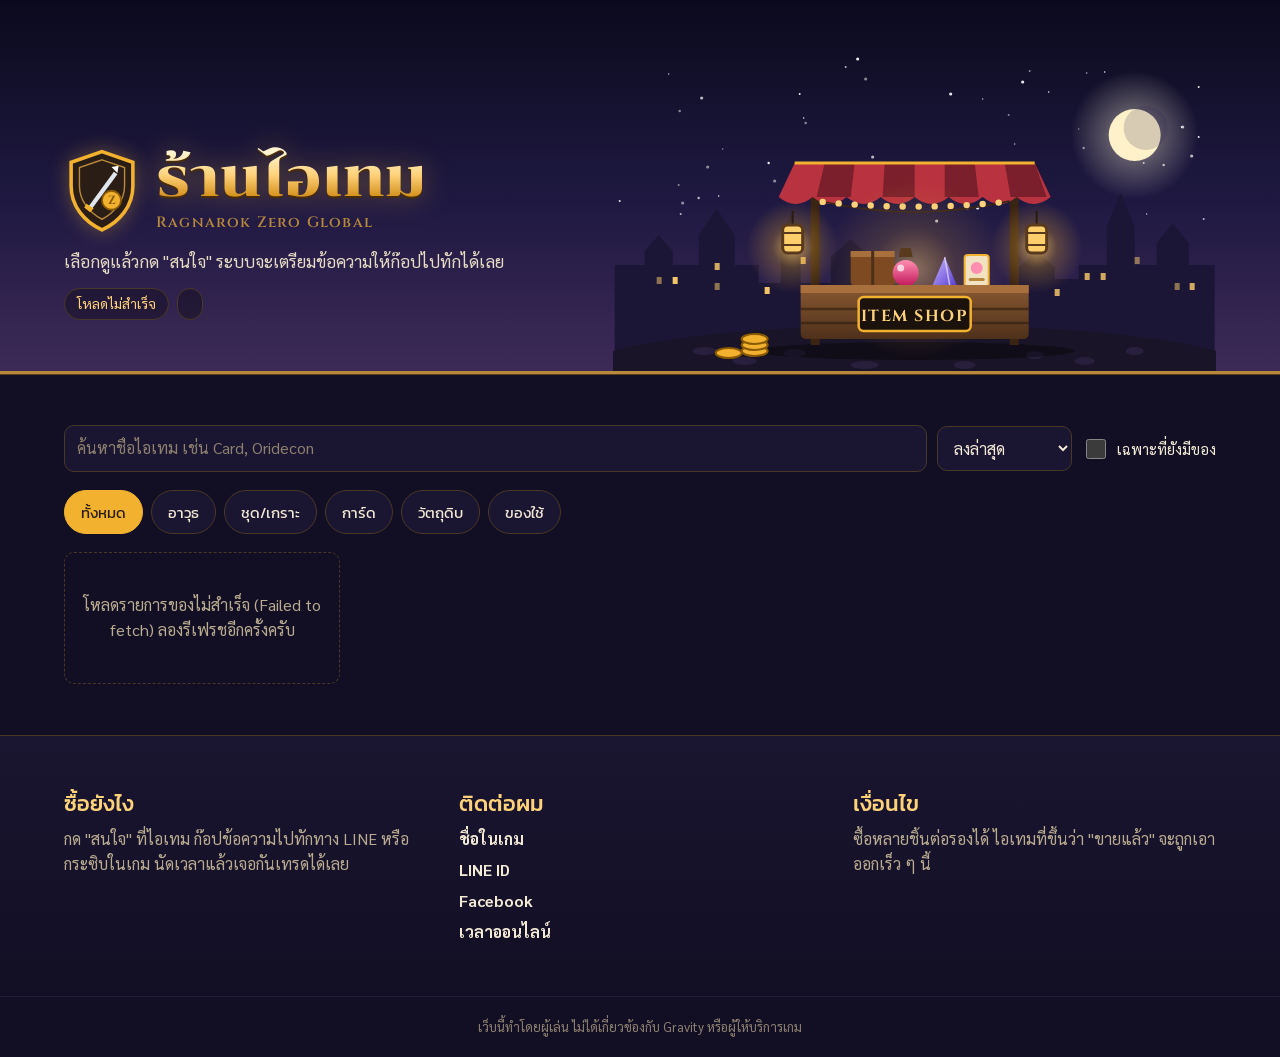
==== commit 2a4f1b07: "Add files via upload" ====
--- a/index.html
+++ b/index.html
@@ -16,7 +16,7 @@
     <div class="txt">
       <div class="logo">
         <svg class="crest" viewBox="0 0 64 72" aria-hidden="true"><path d="M32 3l26 9v20c0 17-11 30-26 37C17 62 6 49 6 32V12z" fill="#2a1d16" stroke="#f2b230" stroke-width="3"/><path d="M32 10l19 6.5V32c0 12-8 22-19 28-11-6-19-16-19-28V16.5z" fill="none" stroke="#b8893c" stroke-width="1.2"/><path d="M20 50l22-30 3 2-22 30z" fill="#dfe6ee"/><path d="M40 16l6-1-1 6z" fill="#fff"/><path d="M19 47l6 4-3 3-5-4z" fill="#f2b230"/><circle cx="40" cy="44" r="8" fill="#f2b230" stroke="#8a5a00" stroke-width="1.5"/><text x="40" y="47.5" text-anchor="middle" font-size="10" font-family="Cinzel,serif" font-weight="700" fill="#8a5a00">Z</text></svg>
-        <div><h1 id="shop-name">ร้านไอเทมของน่าน</h1><div class="sublogo">Ragnarok Zero Global</div></div>
+        <div><h1 id="shop-name">ร้านไอเทม</h1><div class="sublogo">Ragnarok Zero Global</div></div>
       </div>
       <p>เลือกดูแล้วกด "สนใจ" ระบบจะเตรียมข้อความให้ก๊อปไปทักได้เลย</p>
       <div class="meta"><span id="m-count">กำลังโหลด…</span><span id="m-upd"></span></div>
@@ -57,7 +57,7 @@
         <path d="M186 234 H414 V242 H186 Z" fill="#a8703c"/>
         <g stroke="#2e1c0f" stroke-width="2.5" opacity=".6"><path d="M186 258H414"/><path d="M186 272H414"/></g>
         <rect x="244" y="246" width="112" height="34" rx="5" fill="#1a120b" stroke="#f2b230" stroke-width="2.5"/>
-        <text x="300" y="270" text-anchor="middle" font-family="Chonburi,Kanit,serif" font-size="17" fill="#ffd27a">ร้านน่าน</text>
+        <text x="300" y="270" text-anchor="middle" font-family="Cinzel,Georgia,serif" font-weight="700" font-size="16" letter-spacing="1.5" fill="#ffd27a">ITEM SHOP</text>
         <g fill="#f2b230" stroke="#8a5a00" stroke-width="2"><ellipse cx="140" cy="300" rx="13" ry="5"/><ellipse cx="140" cy="294" rx="13" ry="5"/><ellipse cx="140" cy="288" rx="13" ry="5"/><ellipse cx="114" cy="302" rx="13" ry="5"/></g>
       </svg>
     </div>
@@ -123,7 +123,7 @@
 {
 const { CATS, ICON, esc, fmt, fullName, catName, safeImg, api } = RO;
 const SAMPLE = {
-  shop: { name: "ร้านไอเทมของน่าน", ign: "NanMerchant", line: "nan.ro.shop", fb: "facebook.com/nan.ro.shop", time: "ทุกวัน 20:00–24:00" },
+  shop: { name: "ร้านไอเทม", ign: "Merchant01", line: "ro.shop", fb: "facebook.com/ro.shop", time: "ทุกวัน 20:00–24:00" },
   items: [
     { id: "10", name: "Andre Card", cat: "card", price: 450000, cur: "z", qty: 1, status: "on", note: "ATK +20" },
     { id: "9", name: "Blade [4]", cat: "weapon", refine: 7, price: 120000, cur: "z", qty: 1, status: "on" },
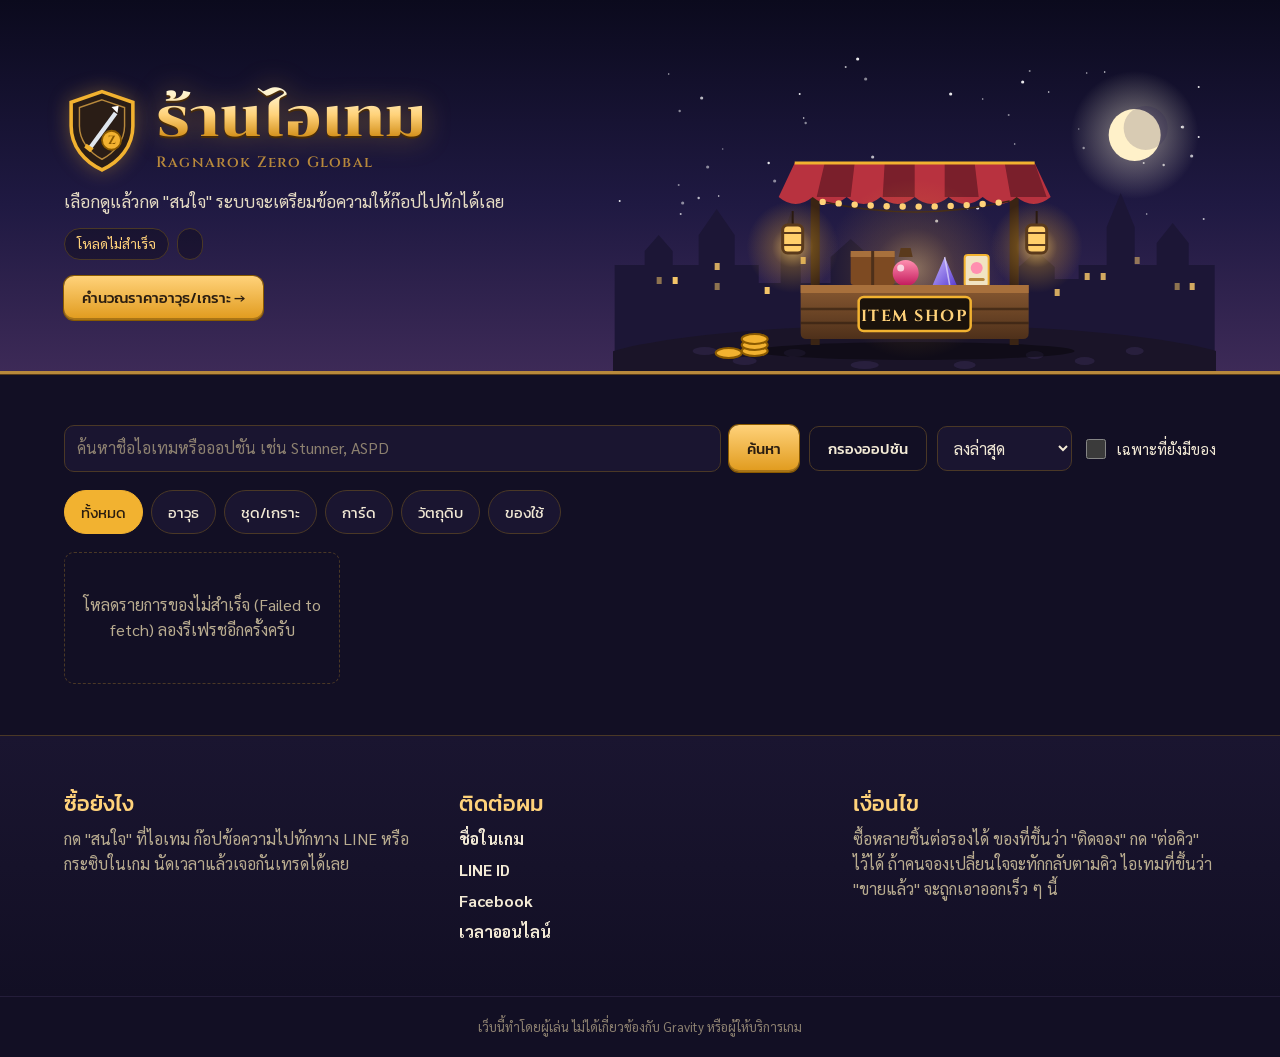
==== commit 5e5bbe4a: "Add files via upload" ====
--- a/index.html
+++ b/index.html
@@ -9,6 +9,26 @@
 <link rel="preconnect" href="https://fonts.gstatic.com" crossorigin>
 <link href="https://fonts.googleapis.com/css2?family=Chonburi&family=Cinzel:wght@600;700&family=Kanit:wght@500;700&family=Sarabun:wght@400;600&display=swap" rel="stylesheet">
 <link rel="stylesheet" href="style.css">
+<style>
+.sform{display:flex;gap:8px;flex:1 1 320px}
+.sform .search{flex:1 1 auto}
+#f-count:not(:empty){display:inline-grid;place-items:center;min-width:22px;height:22px;border-radius:99px;background:var(--gold);color:var(--parch-ink);font-size:13px;margin-left:4px;padding:0 6px}
+.fpanel{background:linear-gradient(180deg,var(--wood1),var(--wood2));border:1px solid #5a3d1a;border-radius:10px;padding:14px;margin:0 0 16px;box-shadow:inset 0 0 0 3px #150e09,inset 0 0 0 4px var(--frame)}
+.frow2{display:grid;grid-template-columns:minmax(0,.8fr) minmax(0,2fr) minmax(0,.7fr) auto;gap:10px;align-items:end}
+.frow2 label{display:grid;gap:4px;font-size:13px;color:var(--soft)}
+.frow2 select,.frow2 input{width:100%}
+.fchips{display:flex;flex-wrap:wrap;gap:8px;margin-top:12px}
+.fchip{display:inline-flex;align-items:center;gap:6px;background:rgb(242 178 48/.15);border:1px solid var(--frame);color:var(--gold-ink);border-radius:999px;padding:4px 6px 4px 12px;font-size:14px}
+.fchip button{background:none;border:0;color:var(--ink);font-size:18px;cursor:pointer;min-width:30px;min-height:30px}
+.fhint{font-size:13px;color:var(--soft);margin:10px 0 0}
+.opts{grid-column:1/-1;list-style:none;margin:8px 0 0;padding:8px 10px;border-radius:8px;background:rgb(0 0 0/.25);border:1px solid #3a2a1c;display:grid;gap:2px;font-size:14px}
+.opts li{color:#e6dcc4}
+.opts li.hit{color:var(--gold-ink);font-weight:600}
+.tag.resv{background:rgb(242 178 48/.2);color:var(--gold-ink);border:1px solid var(--frame)}
+.item.resv{box-shadow:inset 0 0 0 3px #150e09,inset 0 0 0 4px #e09a1c,0 6px 16px rgb(0 0 0/.35)}
+.btn.queue{background:transparent;border:1.5px solid var(--frame);color:var(--gold-ink);box-shadow:none}
+@media(max-width:700px){.frow2{grid-template-columns:minmax(0,1fr) minmax(0,1fr)}.frow2 label:nth-child(2){grid-column:1/-1;grid-row:1}}
+</style>
 </head>
 <body>
 <header class="band hero">
@@ -20,6 +40,7 @@
       </div>
       <p>เลือกดูแล้วกด "สนใจ" ระบบจะเตรียมข้อความให้ก๊อปไปทักได้เลย</p>
       <div class="meta"><span id="m-count">กำลังโหลด…</span><span id="m-upd"></span></div>
+      <a class="btn calc-link" href="../ro-calc/">คำนวณราคาอาวุธ/เกราะ →</a>
     </div>
     <div class="scene" aria-hidden="true">
       <svg viewBox="0 0 600 320" preserveAspectRatio="xMidYMax meet">
@@ -68,7 +89,11 @@
   <div class="wrap">
     <div class="tools">
       <label for="q" class="vh">ค้นหาไอเทม</label>
-      <input id="q" class="search" type="search" placeholder="ค้นหาชื่อไอเทม เช่น Card, Oridecon">
+      <form class="sform" id="sform" role="search">
+        <input id="q" class="search" type="search" placeholder="ค้นหาชื่อไอเทมหรือออปชัน เช่น Stunner, ASPD">
+        <button class="btn" type="submit">ค้นหา</button>
+      </form>
+      <button class="btn ghost" id="f-toggle" type="button" aria-expanded="false" aria-controls="fpanel">กรองออปชัน <span id="f-count"></span></button>
       <label for="sort" class="vh">เรียงลำดับ</label>
       <select id="sort">
         <option value="new">ลงล่าสุด</option>
@@ -77,6 +102,16 @@
         <option value="az">ชื่อ A–Z</option>
       </select>
       <label style="display:flex;gap:8px;align-items:center;min-height:44px;font-size:15px"><input id="avail" type="checkbox" style="width:20px;height:20px;min-height:0"> เฉพาะที่ยังมีของ</label>
+    </div>
+    <div class="fpanel" id="fpanel" hidden>
+      <div class="frow2">
+        <label>ประเภท<select id="ft"></select></label>
+        <label>ออปชัน<select id="fo"></select></label>
+        <label>ค่าขั้นต่ำ<input id="fv" type="number" min="0" inputmode="decimal" placeholder="เช่น 30"></label>
+        <button class="btn" id="f-add" type="button">+ เพิ่มเงื่อนไข</button>
+      </div>
+      <div class="fchips" id="fchips"></div>
+      <p class="fhint">ต้องมีครบทุกเงื่อนไข · ค่าขั้นต่ำเว้นว่างได้</p>
     </div>
     <div class="chips" id="chips" role="group" aria-label="หมวดหมู่"></div>
     <p class="count" id="count"></p>
@@ -96,7 +131,7 @@
         <li><b>เวลาออนไลน์</b> <span id="c-time"></span></li>
       </ul>
     </div>
-    <div><h2>เงื่อนไข</h2><p>ซื้อหลายชิ้นต่อรองได้ ไอเทมที่ขึ้นว่า "ขายแล้ว" จะถูกเอาออกเร็ว ๆ นี้</p></div>
+    <div><h2>เงื่อนไข</h2><p>ซื้อหลายชิ้นต่อรองได้ ของที่ขึ้นว่า "ติดจอง" กด "ต่อคิว" ไว้ได้ ถ้าคนจองเปลี่ยนใจจะทักกลับตามคิว ไอเทมที่ขึ้นว่า "ขายแล้ว" จะถูกเอาออกเร็ว ๆ นี้</p></div>
   </div>
 </section>
 
@@ -119,22 +154,28 @@
 
 <script src="config.js"></script>
 <script src="common.js"></script>
+<script src="affixes.js"></script>
+<script src="calc-core.js"></script>
+<script src="opts.js"></script>
 <script>
 {
 const { CATS, ICON, esc, fmt, fullName, catName, safeImg, api } = RO;
 const SAMPLE = {
   shop: { name: "ร้านไอเทม", ign: "Merchant01", line: "ro.shop", fb: "facebook.com/ro.shop", time: "ทุกวัน 20:00–24:00" },
   items: [
+    { id: "12", name: "Stunner", cat: "weapon", refine: 7, price: 90000000, cur: "z", qty: 1, status: "on", opts: [{ n: "Physical Damage to Fire enemies (%)", v: 40, t: "forge" }, { n: "ASPD", v: 3, t: "forge" }, { n: "MaxHP(MHP)", v: 210, t: "forge" }] },
+    { id: "11", name: "Two-Handed Axe", cat: "weapon", price: 25000000, cur: "z", qty: 1, status: "reserved", opts: [{ n: "ATK", v: 54, t: "forge" }, { n: "ASPD", v: 3, t: "forge" }] },
     { id: "10", name: "Andre Card", cat: "card", price: 450000, cur: "z", qty: 1, status: "on", note: "ATK +20" },
-    { id: "9", name: "Blade [4]", cat: "weapon", refine: 7, price: 120000, cur: "z", qty: 1, status: "on" },
-    { id: "8", name: "Muffler [1]", cat: "armor", refine: 4, price: 95000, cur: "z", qty: 1, status: "on" },
+    { id: "9", name: "Saber", cat: "weapon", price: 1200, cur: "฿", qty: 1, status: "on", opts: [{ n: "Physical Damage to Neutral enemies (%)", v: 30, t: "forge" }, { n: "Phys Damage to Medium targets (%)", v: 30, t: "forge" }, { n: "MaxSP(MSP)", v: 80, t: "forge" }] },
+    { id: "8", name: "Muffler [1]", cat: "armor", refine: 4, price: 95000, cur: "z", qty: 1, status: "on", opts: [{ n: "MaxHP (%)", v: 4, t: "garment" }, { n: "Fire resistance increase (%)", v: 5, t: "garment" }, { n: "Resistance to Demi-Human (%)", v: 6, t: "garment" }] },
     { id: "7", name: "Oridecon", cat: "mat", price: 22000, cur: "z", qty: 15, status: "on", note: "ราคาต่อชิ้น" },
     { id: "6", name: "White Potion", cat: "use", price: 1100, cur: "z", qty: 200, status: "on", note: "ขั้นต่ำ 50 ขวด" },
     { id: "5", name: "Thief Clothes [1]", cat: "armor", price: 80000, cur: "z", qty: 1, status: "sold" }
   ]
 };
 const $ = s => document.querySelector(s);
-let ITEMS = [], SHOP = {}, cat = "all";
+let ITEMS = [], SHOP = {}, cat = "all", FILTERS = [];
+const CAT_OPT = OPTS.catalog();
 
 $("#chips").innerHTML = [["all", "ทั้งหมด"], ...CATS].map(([k, l]) => `<button type="button" class="chip" data-c="${k}" aria-pressed="${k === cat}">${l}</button>`).join("");
 
@@ -144,27 +185,54 @@
   if (SHOP.name) { $("#shop-name").textContent = SHOP.name; document.title = SHOP.name; }
   $("#c-ign").textContent = SHOP.ign || "–"; $("#c-line").textContent = SHOP.line || "–";
   $("#c-fb").textContent = SHOP.fb || "–"; $("#c-time").textContent = SHOP.time || "–";
-  $("#m-count").textContent = ITEMS.filter(i => i.status === "on").length + " รายการพร้อมขาย";
+  const nr = ITEMS.filter(i => i.status === "reserved").length;
+  $("#m-count").textContent = ITEMS.filter(i => i.status === "on").length + " รายการพร้อมขาย" + (nr ? " · ติดจอง " + nr : "");
   const last = ITEMS.map(i => i.added).filter(Boolean).sort().pop();
   $("#m-upd").textContent = last ? "อัปเดต " + new Date(last).toLocaleDateString("th-TH", { day: "numeric", month: "short", year: "numeric" }) : "";
   $("#m-upd").hidden = !last;
   render();
 }
 
+/* ---------- ตัวกรองออปชัน ---------- */
+function fillOptSelect() {
+  const t = $("#ft").value, groups = CAT_OPT.filter(g => !t || g.t === t);
+  const seen = new Set();
+  $("#fo").innerHTML = groups.map(g => `<optgroup label="${esc(g.label)}">` + g.names.filter(n => t || !seen.has(n) && seen.add(n)).map(n => `<option value="${esc(n)}">${esc(OPTS.short(n))}</option>`).join("") + `</optgroup>`).join("");
+}
+$("#ft").innerHTML = `<option value="">ทั้งหมด</option>` + CAT_OPT.map(g => `<option value="${g.t}">${esc(g.label)}</option>`).join("");
+fillOptSelect();
+$("#ft").addEventListener("change", fillOptSelect);
+function renderFilters() {
+  $("#fchips").innerHTML = FILTERS.map((f, k) => `<span class="fchip">${esc(OPTS.short(f.n))}${f.min ? " ≥ " + esc(f.min) : ""}<button type="button" data-rm="${k}" aria-label="เอาเงื่อนไขนี้ออก">×</button></span>`).join("") +
+    (FILTERS.length ? `<button class="btn ghost small" id="f-clear" type="button">ล้างตัวกรอง</button>` : "");
+  $("#f-count").textContent = FILTERS.length || "";
+  render();
+}
+$("#f-add").addEventListener("click", () => { const n = $("#fo").value; if (!n) return; const min = Number($("#fv").value) || 0; FILTERS = FILTERS.filter(f => f.n !== n).concat({ n, min }); $("#fv").value = ""; renderFilters(); });
+$("#fv").addEventListener("keydown", e => { if (e.key === "Enter") { e.preventDefault(); $("#f-add").click(); } });
+$("#fchips").addEventListener("click", e => { if (e.target.id === "f-clear") { FILTERS = []; return renderFilters(); } const b = e.target.closest("[data-rm]"); if (b) { FILTERS.splice(Number(b.dataset.rm), 1); renderFilters(); } });
+$("#f-toggle").addEventListener("click", () => { const p = $("#fpanel"), open = p.hidden; p.hidden = !open; $("#f-toggle").setAttribute("aria-expanded", open); if (open) $("#fo").focus(); });
+const optMatch = (i, f) => (i.opts || []).some(o => o.n === f.n && Number(o.v) >= f.min);
+const optText = i => (i.opts || []).map(OPTS.fmt).join(" ");
+$("#sform").addEventListener("submit", e => { e.preventDefault(); render(); $("#count").scrollIntoView({ behavior: "smooth", block: "start" }); });
+
+const RANK = { on: 0, reserved: 1, sold: 2 };
 function render() {
   const q = $("#q").value.trim().toLowerCase(), av = $("#avail").checked, s = $("#sort").value;
-  const list = ITEMS.filter(i => (cat === "all" || i.cat === cat) && (!av || i.status === "on") && (!q || (i.name + " " + (i.note || "")).toLowerCase().includes(q)));
-  list.sort((a, b) => (a.status === "sold") - (b.status === "sold") || (s === "lo" ? a.price - b.price : s === "hi" ? b.price - a.price : s === "az" ? a.name.localeCompare(b.name) : (Number(b.id) || 0) - (Number(a.id) || 0)));
-  $("#count").textContent = "แสดง " + list.length + " จาก " + ITEMS.length + " รายการ";
+  const list = ITEMS.filter(i => (cat === "all" || i.cat === cat) && (!av || i.status === "on") && (!q || (i.name + " " + (i.note || "") + " " + optText(i)).toLowerCase().includes(q)) && FILTERS.every(f => optMatch(i, f)));
+  list.sort((a, b) => (RANK[a.status] ?? 0) - (RANK[b.status] ?? 0) || (s === "lo" ? a.price - b.price : s === "hi" ? b.price - a.price : s === "az" ? a.name.localeCompare(b.name) : (Number(b.id) || 0) - (Number(a.id) || 0)));
+  $("#count").textContent = "แสดง " + list.length + " จาก " + ITEMS.length + " รายการ" + (FILTERS.length ? " · กรองออปชัน " + FILTERS.length + " เงื่อนไข" : "");
   $("#grid").innerHTML = list.length ? list.map(i => {
-    const sold = i.status === "sold", img = safeImg(i.image);
-    return `<article class="item${sold ? " sold" : ""}">
+    const sold = i.status === "sold", resv = i.status === "reserved", img = safeImg(i.image);
+    const ops = (i.opts || []).length ? `<ul class="opts">${i.opts.map(o => `<li class="${FILTERS.some(f => f.n === o.n) ? "hit" : ""}">${esc(OPTS.fmt(o))}</li>`).join("")}</ul>` : "";
+    return `<article class="item${sold ? " sold" : ""}${resv ? " resv" : ""}">
       <div class="ico">${ICON[i.cat] || ICON.use}</div>
       <h3>${esc(fullName(i))}</h3>
       <div class="sub">${esc(catName(i.cat))} · มี ${esc(i.qty)} ชิ้น</div>
+      ${ops}
       ${i.note ? `<p class="note">${esc(i.note)}</p>` : ""}
       ${img ? `<img class="shot" src="${esc(img)}" alt="รูปไอเทม ${esc(i.name)}" loading="lazy" data-zoom="${esc(img)}">` : ""}
-      <div class="row"><span class="price">${esc(fmt(i.price, i.cur))}</span>${sold ? '<span class="tag">ขายแล้ว</span>' : `<button class="btn" type="button" data-id="${esc(i.id)}">สนใจ</button>`}</div>
+      <div class="row"><span class="price">${esc(fmt(i.price, i.cur))}</span>${sold ? '<span class="tag">ขายแล้ว</span>' : resv ? `<span class="tag resv">ติดจอง</span><button class="btn queue" type="button" data-id="${esc(i.id)}">ต่อคิว</button>` : `<button class="btn" type="button" data-id="${esc(i.id)}">สนใจ</button>`}</div>
     </article>`;
   }).join("") : `<div class="empty">${ITEMS.length ? "ไม่พบไอเทมที่ค้นหา ลองเปลี่ยนคำค้นหรือหมวดดูครับ" : "ตอนนี้ยังไม่มีของวางขาย แวะมาใหม่นะครับ"}</div>`;
 }
@@ -173,13 +241,15 @@
 function openBuy(id) {
   const i = ITEMS.find(x => x.id === id); if (!i) return; lastFocus = document.activeElement;
   $("#d-title").textContent = fullName(i); $("#d-price").textContent = fmt(i.price, i.cur);
-  $("#d-msg").value = `สวัสดีครับ สนใจ ${fullName(i)} ราคา ${fmt(i.price, i.cur)} ยังมีอยู่ไหมครับ สะดวกเทรดตอนไหนครับ`;
+  $("#d-msg").value = i.status === "reserved"
+    ? `สวัสดีครับ สนใจ ${fullName(i)} ราคา ${fmt(i.price, i.cur)} ที่ติดจองอยู่ ถ้าคนจองเปลี่ยนใจ ขอต่อคิวด้วยครับ`
+    : `สวัสดีครับ สนใจ ${fullName(i)} ราคา ${fmt(i.price, i.cur)} ยังมีอยู่ไหมครับ สะดวกเทรดตอนไหนครับ` + ((i.opts || []).length ? ` (${i.opts.map(OPTS.fmt).join(", ")})` : "");
   $("#d-line").textContent = SHOP.line || "–"; $("#d-ign").textContent = SHOP.ign || "–"; $("#d-copy").textContent = "ก๊อปข้อความ";
   dlg.classList.add("open"); $("#d-copy").focus();
 }
 function closeAll() { dlg.classList.remove("open"); zoom.classList.remove("open"); lastFocus && lastFocus.focus(); }
 
-$("#chips").addEventListener("click", e => { const b = e.target.closest(".chip"); if (!b) return; cat = b.dataset.c; document.querySelectorAll(".chip").forEach(c => c.setAttribute("aria-pressed", c === b)); render(); });
+$("#chips").addEventListener("click", e => { const b = e.target.closest(".chip"); if (!b) return; cat = b.dataset.c; document.querySelectorAll("#chips .chip").forEach(c => c.setAttribute("aria-pressed", c === b)); render(); });
 $("#grid").addEventListener("click", e => {
   const b = e.target.closest("[data-id]"); if (b) return openBuy(b.dataset.id);
   const z = e.target.closest("[data-zoom]"); if (z) { lastFocus = z; $("#zoom-img").src = z.dataset.zoom; zoom.classList.add("open"); }
--- a/style.css
+++ b/style.css
@@ -25,6 +25,7 @@
 .hero p{margin:0 0 8px;font-size:17px;max-width:34em;color:#e6dcc4}
 .meta{display:flex;flex-wrap:wrap;gap:8px;margin-top:14px}
 .meta span{background:rgb(0 0 0/.3);border:1px solid var(--line);color:var(--gold-ink);border-radius:999px;padding:4px 12px;font-size:14px;white-space:nowrap}
+.calc-link{display:inline-flex;align-items:center;margin-top:16px;text-decoration:none}
 .scene{position:relative;height:clamp(210px,27vw,320px)}
 .scene svg{position:absolute;inset:0;width:100%;height:100%}
 
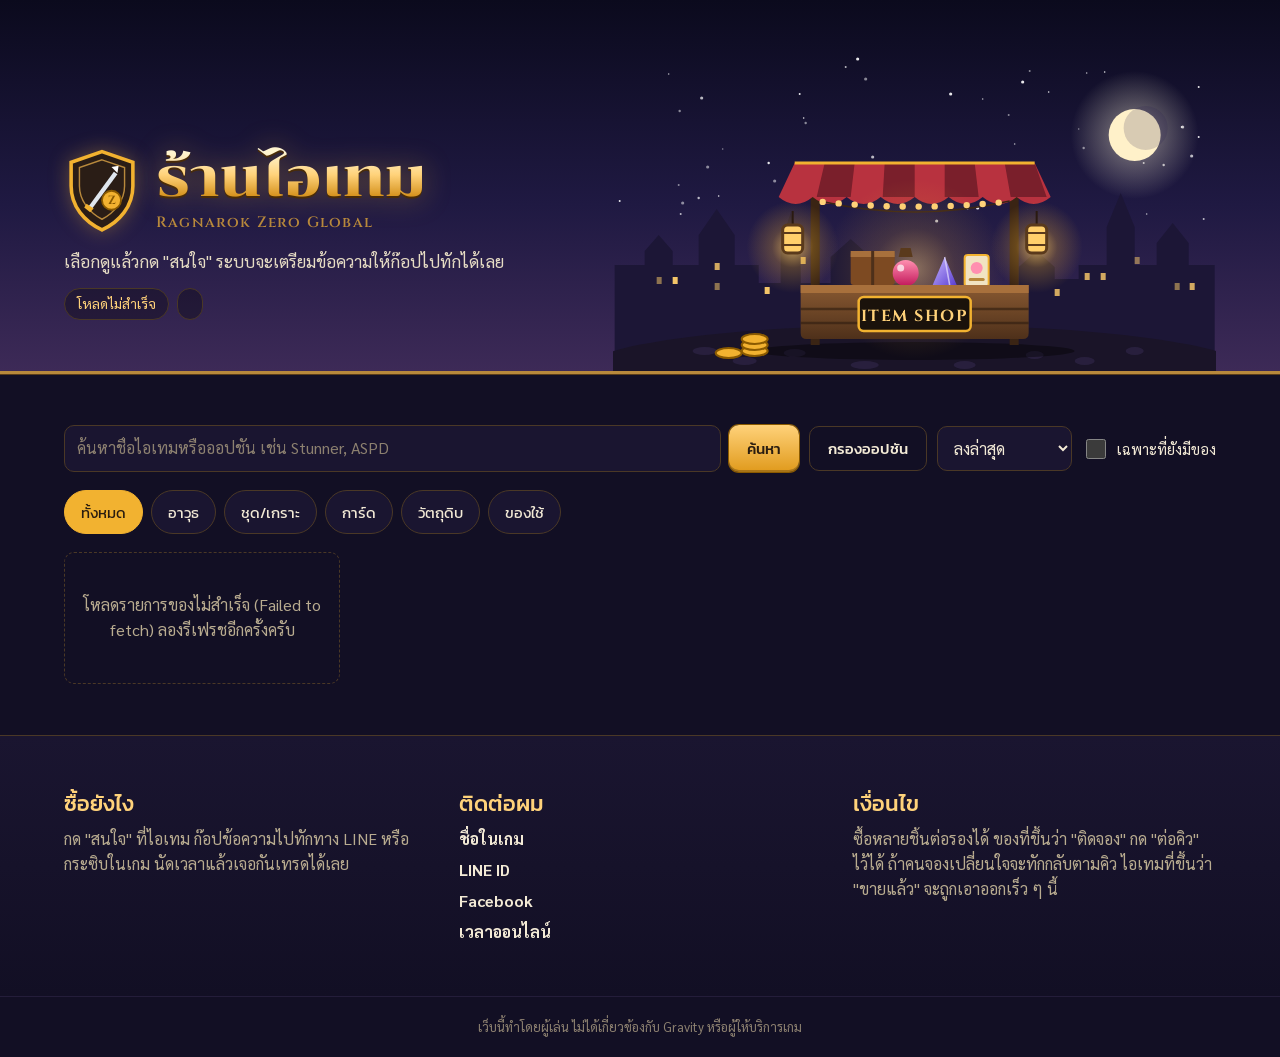
==== commit 9ca76e80: "Add files via upload" ====
--- a/index.html
+++ b/index.html
@@ -40,7 +40,6 @@
       </div>
       <p>เลือกดูแล้วกด "สนใจ" ระบบจะเตรียมข้อความให้ก๊อปไปทักได้เลย</p>
       <div class="meta"><span id="m-count">กำลังโหลด…</span><span id="m-upd"></span></div>
-      <a class="btn calc-link" href="../ro-calc/">คำนวณราคาอาวุธ/เกราะ →</a>
     </div>
     <div class="scene" aria-hidden="true">
       <svg viewBox="0 0 600 320" preserveAspectRatio="xMidYMax meet">
